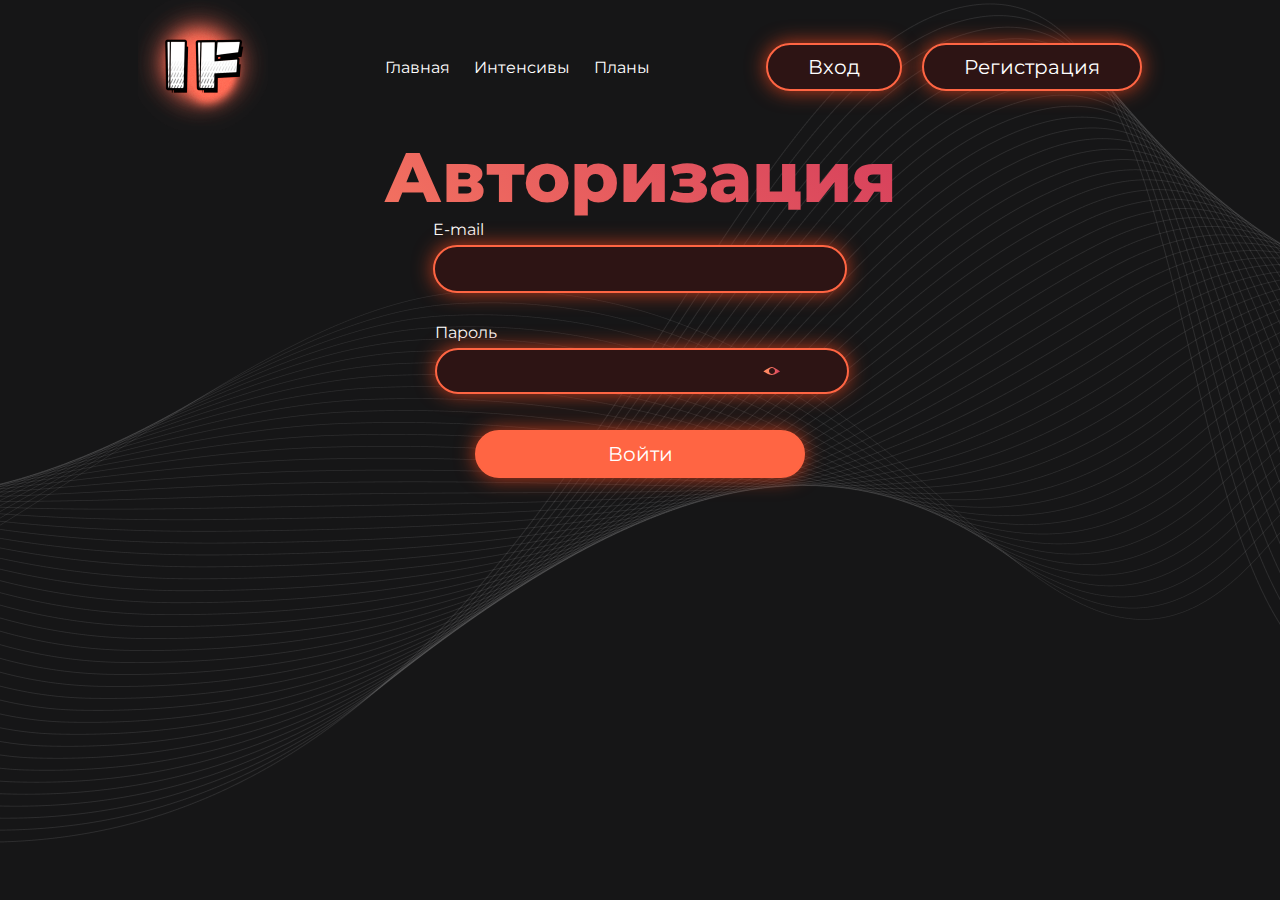
==== views/auto.html @ b29b0a8b "Add files via upload" ====
<!DOCTYPE html>
<html lang="ru">
<head>
    <meta charset="UTF-8">
    <meta http-equiv="X-UA-Compatible" content="IE=edge">
    <meta name="viewport" content="width=device-width, initial-scale=1.0">
    <link rel="stylesheet" href="/css/main.css">
    <link type="image/x-icon" href="/images/logo.png" rel="shortcut icon">
    <title>Регистрация</title>
</head>
<body>
    <header>
        <div class="w-1270 in-center container d-flex jc-sb">
            <div class="logo">
                <a href="index.html"><img src="/images/logo.png" alt=""></a>
            </div>
            <nav>
                <a href="index.html">Главная</a>
                <a href="intensivi.html">Интенсивы</a>
                <a href="">Планы</a>
            </nav>
            <div class="hamburger-menu ">
                <input id="menu-toggle" type="checkbox" />
                <label class="menu-btn" for="menu-toggle">
                    <span></span>
                </label>
                <ul class="menu-box">
                    <li><a class="menu-item" href="index.html">Главная</a></li>
                    <li><a class="menu-item" href="intensivi.html">Интенсивы</a></li>
                    <li><a class="menu-item" href="">Планы</a></li>
                </ul>
            </div>

            <div class="d-flex jc-sb auth-lk">
                <a href="auto.html"><input type="button" value="Вход"></a>
                <a href="registr.html"><input type="button" value="Регистрация"></a>
            </div>
            <div class="d-flex jc-sb lk">
                <a href="index.html"><input type="button" value="Личный кабинет"></a>
            </div>
        </div>
    </header>
    <section>
        <div class="w-1270 in-center">
            <h1>Авторизация</h1>
            <form action="">
                <div>
                    <label for="email">E-mail</label><br>
                    <input type="email" name="email" required>
                </div>
                <div>
                    <label for="password"  class="password">Пароль</label><br>
                    <div class="password">
                        <input type="password" id="password-input" name="password" required>
                        <a href="#" class="password-control" onclick="return show_hide_password(this);"></a>
                    </div>
                </div>
                <input type="submit" value="Войти">
            </form>
        </div>
    </section>
</body>
<script>
    function show_hide_password(target){
        var input = document.getElementById('password-input');
        if (input.getAttribute('type') == 'password') {
            target.classList.add('view');
            input.setAttribute('type', 'text');
        } else {
            target.classList.remove('view');
            input.setAttribute('type', 'password');
        }
        return false;
    }
</script>
</html>
---- css/main.css ----
@import url('https://fonts.googleapis.com/css2?family=Montserrat:wght@300;500;600;800&display=swap');
* {
    margin: 0;
    padding: 0;
    font-family: "Montserrat", sans-serif;
    color: white;
}

body {
    background-image: url(/images/фон.png);
    background-position: center;
    background-color: #161617;    
    font-family: "Montserrat", sans-serif;
    overflow-x: hidden;
}
p { font-weight: 300; font-size: 22px;}
.w-1270 {
    max-width: 1270px;
    max-width: 80vw;
}
.in-center {
    margin: 0 auto;
}
.container {
    padding: 0 10%;
}
input {
    border: solid #ff6543 2px;
    border-radius: 40px;
    padding: 10px 40px;
    background: #2d1414;
    box-shadow: 0px 0px 20px #c53c1d;
    font-size: 20px;
}
.mt-180 { margin-top: 180px;}
.mt-40 { margin-top: 40px;}
h1 { 
    font-size: 70px; 
    text-align: center;
}
h2 {
    font-size: 65px;
}
h3 {
    font-size: 45px;
}
h1, h2, h3 {
    background-image: linear-gradient(45deg, #FF8762, #CA2A5A);
    -webkit-background-clip: text;
    -webkit-text-fill-color: transparent;
    font-weight: 800;
}
footer h4 {
    font-size: 45px;
    color: white;
    text-align: center;
}
input:hover {
    background: #ff6543;
    transition: 0.5s ease-in-out;
}
form {
    display: flex;
    align-items: center;
    flex-direction: column;
}
form input {
    margin-top: 6px;
    margin-bottom: 30px;
    width: 330px;
}
form input:hover {
    background: #2d1414;
    
}
form input[type=submit] {
    background: #ff6543;
}
form input[type=submit]:hover {
    background: #c03617;
    
}
form input[type=checkbox] {
    padding: 0;
    margin: 0;
    box-shadow: none;
    width: 20px;
    background: #ff6543;
}
a { 
    padding: 10px;
    text-decoration: none;
}
.d-flex {
    display: flex;
    align-items: center;
    justify-content: center;
}
.jc-sb {
    justify-content: space-between;
}
.auth-lk {display: flex;}
.lk {display: none;}
.contacts{ 
    background-color: white; 
    border-radius: 50%; 
    margin-top: 20px;
    padding: 20px 16px;
    color: #161617;
    font-weight: 800;
    font-size: 20px;
    border: double 10px;
}
.contacts {
    margin-right: 5%;
    margin-left: 5%;
    margin-bottom: 40px;
}
.contacts:hover {
    background-image: radial-gradient(#FF8762, #CA2A5A);
}
.contacts-cont {
    width: 100%;
    display: flex;
    justify-content: space-around;

}

.hr { 
    display: inline-block;
    width: 100%;
    height: 2px;
    border-style: solid;
    border-image: linear-gradient( to right, rgba(0, 0, 0, 0), #CA2A5A, rgba(0, 0, 0, 0)) 1 / 0 0 4px;
    margin: 60px 0;
}




.hamburger-menu {
    display: none;
  }
  #menu-toggle {
    opacity: 0;
    display: block;
    z-index: 1;
  }
  .menu-toggle, .menu-btn {
    display: flex;
  }
  #menu-toggle:checked ~ .menu-btn > span {
    transform: rotate(45deg);
  }
  #menu-toggle:checked ~ .menu-btn > span::before {
    top: 0;
    transform: rotate(0);
  }
  #menu-toggle:checked ~ .menu-btn > span::after {
    top: 0;
    transform: rotate(90deg);
  }
  #menu-toggle:checked ~ .menu-box {
    visibility: visible;
    left: 0;
  }
  .menu-btn {
    display: flex;
    align-items: center;
    position: absolute;
    top: 35px;
    width: 26px;
    height: 26px;
    cursor: pointer;
    z-index: 500;
  }
  .menu-btn > span,
  .menu-btn > span::before,
  .menu-btn > span::after {
    display: block;
    position: absolute;
    width: 100%;
    height: 4px;
    background: linear-gradient(45deg, #FF8762, #CA2A5A);
    transition-duration: .25s;
    box-shadow: 0px 0px 20px #c53c1d;
  }
  span {
    max-width: 100%;
  }
  span::before, span::after {
    max-width: 70%;
  }
  span::after {
    max-width: 100%;
  }  
  .menu-btn > span::before {
    content: '';
    top: -8px;
  }
  .menu-btn > span::after {
    content: '';
    top: 8px;
  }
  
  .menu-box {
    user-select: none;
    display: block;
    position: fixed;
    visibility: hidden;
    top: 0;
    z-index: 10;
    width: 300px;
    height: 30%;
    margin: 0;
    left: 0;
    padding: 80px 0;
    list-style: none;
    background: rgba(72, 42, 42, 0.25);
    box-shadow: 0 8px 32px 0 rgba(118, 22, 22, 0.37);
    backdrop-filter: blur( 4px );
    -webkit-backdrop-filter: blur( 4px );
    border-radius: 10px;
    border: 1px solid rgba(255, 255, 255, 0.1);
    transition-duration: .25s;
  }
  
  .menu-item {
    display: block;
    padding: 12px 24px;
    background-image: linear-gradient(45deg, #FF8762, #CA2A5A);
    -webkit-background-clip: text;
    -webkit-text-fill-color: transparent;
    font-weight: 500;
    text-decoration: none;
    
  }
  .menu-item:hover {
    -webkit-background-clip: text;
    -webkit-text-fill-color: #ffd5c8;
    background: linear-gradient(45deg, #FF8762, #CA2A5A);
}
.password {
    width: 350px;
	position: relative;
    margin-left: -60px;
}
#password-input, #password-input-2 {
	font-size: 18px;
}
.password-control {
	position: absolute;
	top: 25px;
	right: 2px;
	display: inline-block;
	background: url(/images/view.svg) 0 0 no-repeat;
}
.password-control.view {
	background: url(/images/no-view.svg) 0 0 no-repeat;
}
.password-control-2 {
	position: absolute;
	top: 25px;
	right: 2px;
	display: inline-block;
	background: url(/images/view.svg) 0 0 no-repeat;
}
.password-control-2.view {
	background: url(/images/no-view.svg) 0 0 no-repeat;
}






@media (max-width: 1200px) {
    .w-1270 {
        width: 1270px;
    }
    
}
@media (max-width: 1199px) { 
    .w-1270 {
        width: 1000px;
    }
    h2 {
        font-size: 45px;
    }
    h3 {
        font-size: 35px;
    }
    p {
        font-size: 20px;
    }
}
@media (max-width: 991px) {
    .w-1270 {
        width: 780px;
    }
    .hamburger-menu {
        display: block;
    }
    p {
        font-size: 18px;
    }
    nav {
        display: none;
    }
    .logo img { width: 100px; height: auto;}
    .password {
        margin-left: -30px;
    }
    h1 { font-size: 45px;}
}
@media (max-width: 768px) {
    .w-1270 {
        width: 100%;
    }
    h2 {
        font-size: 35px;
    }
    h3 {
        font-size: 25px;
    }
    p {
        font-size: 14px;
    }
    input {
        font-size: 16px;
    }
    nav {
        display: none;
    }
    .logo { margin-left: -40px;}
    input {
        padding: 10px 20px;
    }
}
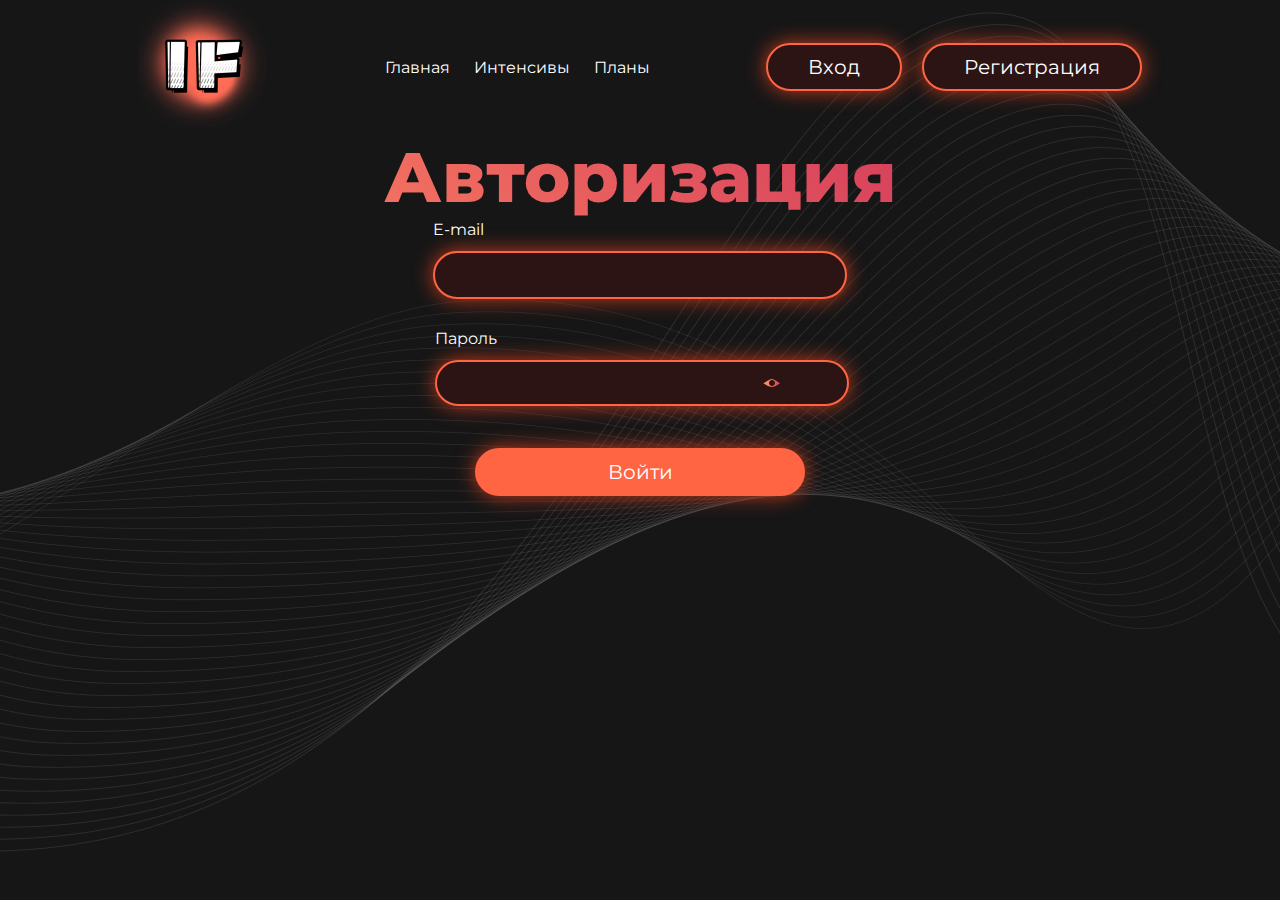
==== commit 385513a0: "Add files via upload" ====
--- a/views/auto.html
+++ b/views/auto.html
@@ -17,7 +17,7 @@
             <nav>
                 <a href="index.html">Главная</a>
                 <a href="intensivi.html">Интенсивы</a>
-                <a href="">Планы</a>
+                <a href="plans.html">Планы</a>
             </nav>
             <div class="hamburger-menu ">
                 <input id="menu-toggle" type="checkbox" />
@@ -27,7 +27,7 @@
                 <ul class="menu-box">
                     <li><a class="menu-item" href="index.html">Главная</a></li>
                     <li><a class="menu-item" href="intensivi.html">Интенсивы</a></li>
-                    <li><a class="menu-item" href="">Планы</a></li>
+                    <li><a class="menu-item" href="plans.html">Планы</a></li>
                 </ul>
             </div>
 
--- a/css/main.css
+++ b/css/main.css
@@ -24,7 +24,7 @@
 .container {
     padding: 0 10%;
 }
-input {
+input, select {
     border: solid #ff6543 2px;
     border-radius: 40px;
     padding: 10px 40px;
@@ -34,6 +34,7 @@
 }
 .mt-180 { margin-top: 180px;}
 .mt-40 { margin-top: 40px;}
+.mb-120 { margin-bottom: 120px;}
 h1 { 
     font-size: 70px; 
     text-align: center;
@@ -64,8 +65,8 @@
     align-items: center;
     flex-direction: column;
 }
-form input {
-    margin-top: 6px;
+form input, select {
+    margin-top: 12px;
     margin-bottom: 30px;
     width: 330px;
 }
@@ -90,14 +91,38 @@
 a { 
     padding: 10px;
     text-decoration: none;
+    transition: 0.5s;
+}
+nav a:hover {
+    background-image: linear-gradient(45deg, #FF8762, #CA2A5A);
+    -webkit-background-clip: text;
+    -webkit-text-fill-color: transparent;
+    transition: 0.5s;
+}
+footer a{
+    font-weight: 800;
 }
 .d-flex {
     display: flex;
     align-items: center;
-    justify-content: center;
+}
+.w-80 { width: 60%;}
+.w-20 { width: 20%; margin-right: 300px;}
+.w-50 { width: 500px;}
+.krosh {
+    margin-right: 25%;
+}
+.f-w-wrap {
+    flex-wrap: wrap;
 }
 .jc-sb {
     justify-content: space-between;
+}
+.jc-sa {
+    justify-content: space-around;
+}
+.jc-c {
+    justify-content: center;
 }
 .auth-lk {display: flex;}
 .lk {display: none;}
@@ -114,18 +139,20 @@
 .contacts {
     margin-right: 5%;
     margin-left: 5%;
-    margin-bottom: 40px;
+    margin-bottom: 10px;
+    height: 24px;
 }
 .contacts:hover {
     background-image: radial-gradient(#FF8762, #CA2A5A);
 }
 .contacts-cont {
-    width: 100%;
     display: flex;
-    justify-content: space-around;
-
-}
-
+    justify-content: center;
+    align-items: center;
+    margin-bottom: 50px;
+    
+}
+.w-100 { width: 100%;}
 .hr { 
     display: inline-block;
     width: 100%;
@@ -134,8 +161,8 @@
     border-image: linear-gradient( to right, rgba(0, 0, 0, 0), #CA2A5A, rgba(0, 0, 0, 0)) 1 / 0 0 4px;
     margin: 60px 0;
 }
-
-
+.mb-60 {margin-bottom: 60px;}
+address {font-style: normal;}
 
 
 .hamburger-menu {
@@ -250,7 +277,7 @@
 }
 .password-control {
 	position: absolute;
-	top: 25px;
+	top: 31px;
 	right: 2px;
 	display: inline-block;
 	background: url(/images/view.svg) 0 0 no-repeat;
@@ -260,7 +287,7 @@
 }
 .password-control-2 {
 	position: absolute;
-	top: 25px;
+	top: 31px;
 	right: 2px;
 	display: inline-block;
 	background: url(/images/view.svg) 0 0 no-repeat;
@@ -270,29 +297,161 @@
 }
 
 
-
-
-
-
-@media (max-width: 1200px) {
+.intensiv-block {
+    width: 200px;
+}
+.intensiv-block img {
+    width: 100%;
+}
+.intensiv-block p,.intensiv-block h5,.intensiv-block img {
+    margin-bottom: 20px;
+}
+.date {
+    font-size: 24px;
+}
+.descript {
+    font-size: 18px;
+}
+.intensiv-block h5 {
+    font-size: 25px;
+}
+
+.days-of-week-container,
+.calendar-container {
+  display: grid;
+  grid-template-columns: repeat(7, 30px);
+  text-align: right;
+}
+.calendar-container div {
+    height: 30px;
+    width: 36px;
+    text-align: center;
+    margin-top: 4px;
+    padding-top: 6px;
+    transition: 0.5s;
+    border-radius: 50%;
+}
+.april div:first-child {
+  grid-column: 6;
+}
+.may div:first-child {
+    grid-column: 1;
+}
+.june div:first-child {
+    grid-column: 4;
+}
+.july div:first-child {
+    grid-column: 6;
+}
+.calendar-container div:hover {
+  background-color: #FF8762;
+  border-radius: 50%;
+  color: #fff;
+  cursor: pointer;
+  transition: 0.5s;
+}
+.info-intensiv img {
+    width: 500px;
+}
+.info-intensiv p {
+    font-size: 24px;
+    margin-bottom: 20px;
+}
+.overlay {
+    opacity: 0;
+    visibility: hidden;
+    position: fixed;
+    top: 0;
+    left: 0;
+    width: 100%;
+    height: 100%;
+    background-color: rgba(0, 0, 0, .5);
+    z-index: 20;
+    transition: .3s all;
+ }
+
+ .modal {
+    opacity: 0;
+    visibility: hidden;
+    width: 100%;
+    height: 100vh;
+    max-width: 500px;
+    position: fixed;
+    top: 50%;
+    left: 50%;
+    transform: translate(-50%, -50%);
+    z-index: 30; 
+    box-shadow: 0 3px 10px -.5px rgba(0, 0, 0, .2); 
+    text-align: center;
+    padding: 30px;
+    border-radius: 3px;
+    background-color: #161617;
+    transition: 0.3s all;
+ }
+
+ .modal.active,
+ .overlay.active{
+    opacity: 1;
+    visibility: visible;
+ }
+ .modal form input {
+    margin: 10px;
+ }
+ .modal__cross {
+    width: 15px;
+    height: 15px;
+    position: absolute;
+    top: 20px;
+    right: 20px;
+    fill: #444;
+    cursor: pointer;
+ }
+ .modal form {
+    width: 500px;
+ }
+ .d-col { flex-direction: column;}
+ .modal form .d-flex {
+    width: 500px;
+    display: flex;
+    justify-content: space-between;
+ }
+ .modal form input {
+    width: 200px;
+ }
+ .modal label {
+
+    color: white;
+ }
+ 
+@media (max-width: 1530px) {
     .w-1270 {
         width: 1270px;
     }
-    
+    h2 {
+        font-size: 40px;
+    }
+    h3 {
+        font-size: 30px;
+    }
+    .w-80 { width: 40%;}
+    .w-20 {  width: 30%; }
 }
 @media (max-width: 1199px) { 
     .w-1270 {
         width: 1000px;
     }
     h2 {
-        font-size: 45px;
+        font-size: 35px;
     }
     h3 {
-        font-size: 35px;
+        font-size: 25px;
     }
     p {
         font-size: 20px;
     }
+    .w-80 { width: 40%;}
+    .w-20 {  width: 30%; }
+    
 }
 @media (max-width: 991px) {
     .w-1270 {
@@ -312,6 +471,11 @@
         margin-left: -30px;
     }
     h1 { font-size: 45px;}
+    .w-80 { width: 100%;}
+    .w-20 { width: 100%; }
+    .krosh {
+        margin-left: 25%;
+    }
 }
 @media (max-width: 768px) {
     .w-1270 {
@@ -336,4 +500,6 @@
     input {
         padding: 10px 20px;
     }
+    .w-80 { width: 80%;}
+    .w-20 { width: 80%; }
 }